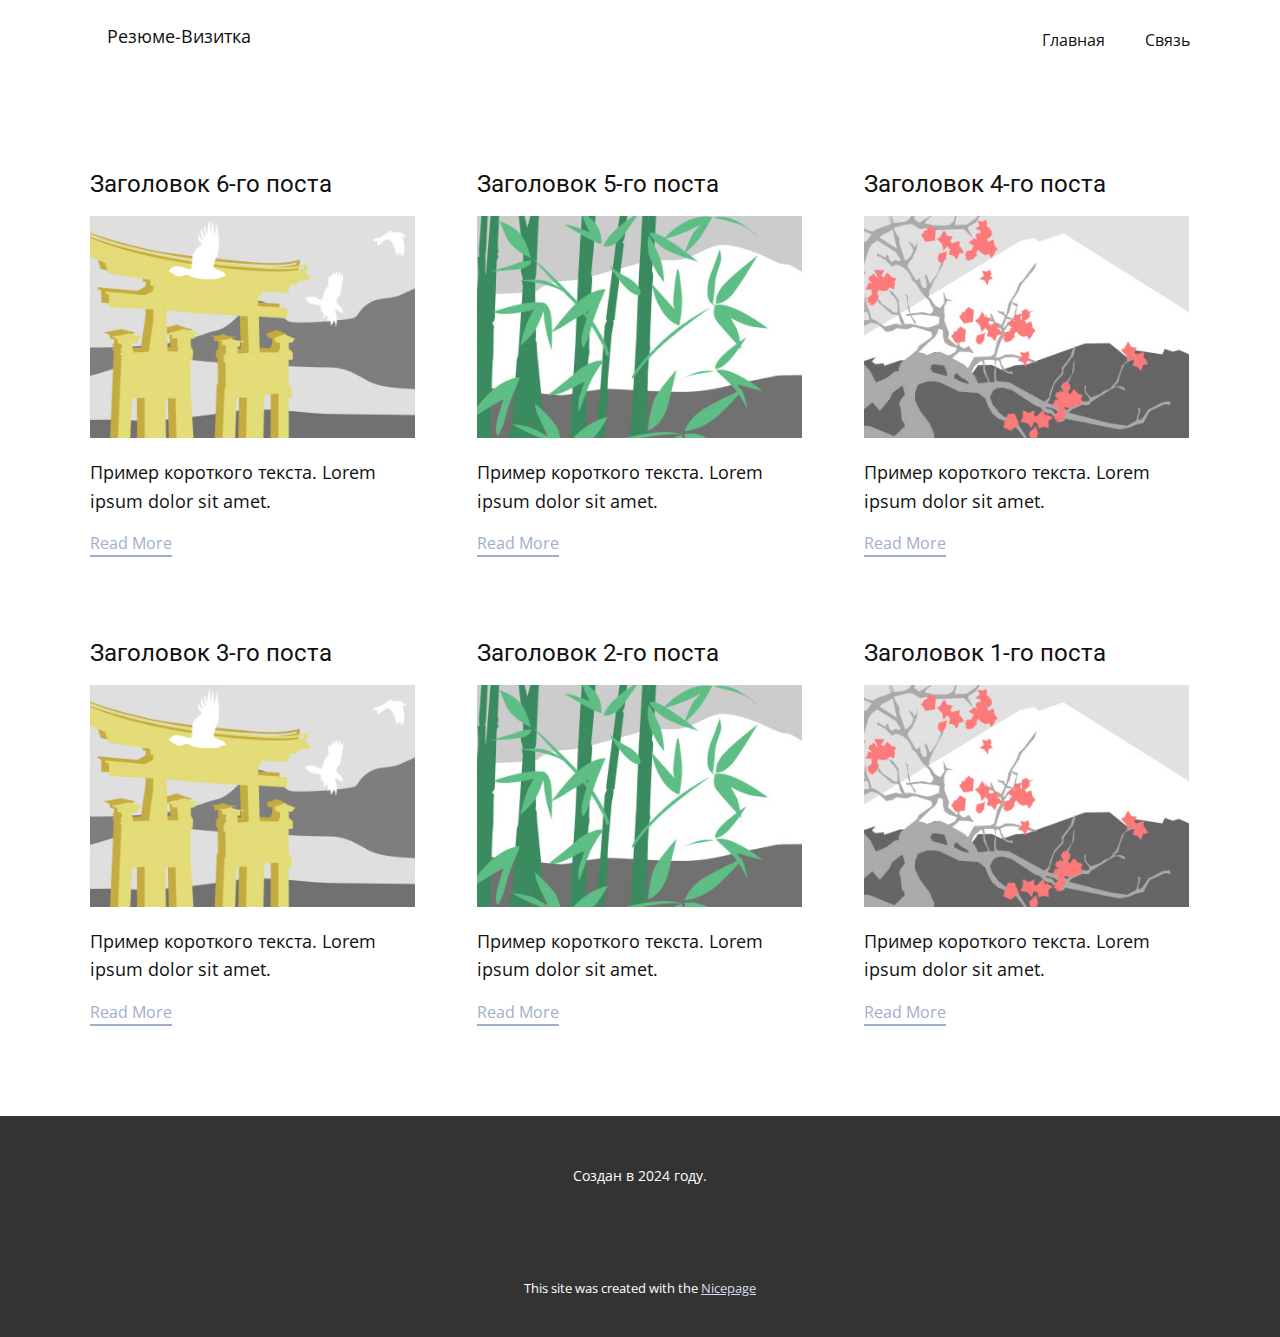
==== blog/blog.html @ 1771ec7f "Add files via upload" ====
<!DOCTYPE html>
<html style="font-size: 16px;" lang="ru"><head>
    <meta name="viewport" content="width=device-width, initial-scale=1.0">
    <meta charset="utf-8">
    <meta name="keywords" content="">
    <meta name="description" content="">
    <title>Блог</title>
    <link rel="stylesheet" href="../nicepage.css" media="screen">
<link rel="stylesheet" href="../Blog-Template.css" media="screen">
    <script class="u-script" type="text/javascript" src="../jquery.js" defer=""></script>
    <script class="u-script" type="text/javascript" src="../nicepage.js" defer=""></script>
    <meta name="generator" content="Nicepage 6.16.5, nicepage.com">
    <link id="u-theme-google-font" rel="stylesheet" href="https://fonts.googleapis.com/css?family=Roboto:100,100i,300,300i,400,400i,500,500i,700,700i,900,900i|Open+Sans:300,300i,400,400i,500,500i,600,600i,700,700i,800,800i">
    
    
    
    <script type="application/ld+json">{
		"@context": "http://schema.org",
		"@type": "Organization",
		"name": ""
}</script>
    <meta name="theme-color" content="#a0aecd">
  <meta data-intl-tel-input-cdn-path="intlTelInput/"></head>
  <body data-path-to-root="./" data-include-products="false" class="u-body u-xl-mode" data-lang="ru"><header class="u-clearfix u-header u-header" id="sec-6d44"><div class="u-clearfix u-sheet u-sheet-1">
        <nav class="u-menu u-menu-one-level u-offcanvas u-menu-1">
          <div class="menu-collapse" style="font-size: 1rem; letter-spacing: 0px;">
            <a class="u-button-style u-custom-left-right-menu-spacing u-custom-padding-bottom u-custom-top-bottom-menu-spacing u-nav-link u-text-active-palette-1-base u-text-hover-palette-2-base" href="#">
              <svg class="u-svg-link" viewBox="0 0 24 24"><use xlink:href="#menu-hamburger"></use></svg>
              <svg class="u-svg-content" version="1.1" id="menu-hamburger" viewBox="0 0 16 16" x="0px" y="0px" xmlns:xlink="http://www.w3.org/1999/xlink" xmlns="http://www.w3.org/2000/svg"><g><rect y="1" width="16" height="2"></rect><rect y="7" width="16" height="2"></rect><rect y="13" width="16" height="2"></rect>
</g></svg>
            </a>
          </div>
          <div class="u-custom-menu u-nav-container">
            <ul class="u-nav u-unstyled u-nav-1"><li class="u-nav-item"><a class="u-button-style u-nav-link u-text-active-palette-1-base u-text-hover-palette-2-base" href="../#sec-2593" style="padding: 10px 20px;">Главная</a>
</li><li class="u-nav-item"><a class="u-button-style u-nav-link u-text-active-palette-1-base u-text-hover-palette-2-base" href="../#carousel_44ba" style="padding: 10px 20px;">Связь</a>
</li></ul>
          </div>
          <div class="u-custom-menu u-nav-container-collapse">
            <div class="u-black u-container-style u-inner-container-layout u-opacity u-opacity-95 u-sidenav">
              <div class="u-inner-container-layout u-sidenav-overflow">
                <div class="u-menu-close"></div>
                <ul class="u-align-center u-nav u-popupmenu-items u-unstyled u-nav-2"><li class="u-nav-item"><a class="u-button-style u-nav-link" href="../#sec-2593">Главная</a>
</li><li class="u-nav-item"><a class="u-button-style u-nav-link" href="../#carousel_44ba">Связь</a>
</li></ul>
              </div>
            </div>
            <div class="u-black u-menu-overlay u-opacity u-opacity-70"></div>
          </div>
        </nav>
        <p class="u-text u-text-default u-text-1">Резюме-Визитка</p>
      </div></header>
    <section class="u-clearfix u-section-1" id="sec-750b">
      <div class="u-clearfix u-sheet u-valign-middle u-sheet-1"><!--blog--><!--blog_options_json--><!--{"type":"Recent","source":"","tags":"","count":""}--><!--/blog_options_json-->
        <div class="u-blog u-expanded-width u-repeater u-repeater-1"><!--blog_post-->
          <div class="u-blog-post u-container-style u-repeater-item u-white u-repeater-item-1">
            <div class="u-container-layout u-similar-container u-valign-top u-container-layout-1"><!--blog_post_header-->
              <h4 class="u-blog-control u-text u-text-1">
                <a class="u-post-header-link" href="../blog/пост-5.html">Заголовок 6-го поста</a>
              </h4><!--/blog_post_header--><!--blog_post_image-->
              <a class="u-post-header-link" href="../blog/пост-5.html"><img alt="" class="u-blog-control u-expanded-width u-image u-image-default u-image-1" src="../images/8ad73f3c.jpeg"></a><!--/blog_post_image--><!--blog_post_content-->
              <div class="u-blog-control u-post-content u-text u-text-2 fr-view">Пример короткого текста. Lorem ipsum dolor sit amet.</div><!--/blog_post_content--><!--blog_post_readmore-->
              <a href="../blog/пост-5.html" class="u-blog-control u-border-2 u-border-palette-1-base u-btn u-btn-rectangle u-button-style u-none u-btn-1"><!--blog_post_readmore_content--><!--options_json--><!--{"content":"Read More","defaultValue":"Читать дальше"}--><!--/options_json-->Read More<!--/blog_post_readmore_content--></a><!--/blog_post_readmore-->
            </div>
          </div><div class="u-blog-post u-container-style u-repeater-item u-video-cover u-white">
            <div class="u-container-layout u-similar-container u-valign-top u-container-layout-2"><!--blog_post_header-->
              <h4 class="u-blog-control u-text u-text-3">
                <a class="u-post-header-link" href="../blog/пост-4.html">Заголовок 5-го поста</a>
              </h4><!--/blog_post_header--><!--blog_post_image-->
              <a class="u-post-header-link" href="../blog/пост-4.html"><img alt="" class="u-blog-control u-expanded-width u-image u-image-default u-image-2" src="../images/68f64b9d.jpeg"></a><!--/blog_post_image--><!--blog_post_content-->
              <div class="u-blog-control u-post-content u-text u-text-4 fr-view">Пример короткого текста. Lorem ipsum dolor sit amet.</div><!--/blog_post_content--><!--blog_post_readmore-->
              <a href="../blog/пост-4.html" class="u-blog-control u-border-2 u-border-palette-1-base u-btn u-btn-rectangle u-button-style u-none u-btn-2"><!--blog_post_readmore_content--><!--options_json--><!--{"content":"Read More","defaultValue":"Читать дальше"}--><!--/options_json-->Read More<!--/blog_post_readmore_content--></a><!--/blog_post_readmore-->
            </div>
          </div><div class="u-blog-post u-container-style u-repeater-item u-video-cover u-white">
            <div class="u-container-layout u-similar-container u-valign-top u-container-layout-3"><!--blog_post_header-->
              <h4 class="u-blog-control u-text u-text-5">
                <a class="u-post-header-link" href="../blog/пост-3.html">Заголовок 4-го поста</a>
              </h4><!--/blog_post_header--><!--blog_post_image-->
              <a class="u-post-header-link" href="../blog/пост-3.html"><img alt="" class="u-blog-control u-expanded-width u-image u-image-default u-image-3" src="../images/0fd3416c.jpeg"></a><!--/blog_post_image--><!--blog_post_content-->
              <div class="u-blog-control u-post-content u-text u-text-6 fr-view">Пример короткого текста. Lorem ipsum dolor sit amet.</div><!--/blog_post_content--><!--blog_post_readmore-->
              <a href="../blog/пост-3.html" class="u-blog-control u-border-2 u-border-palette-1-base u-btn u-btn-rectangle u-button-style u-none u-btn-3"><!--blog_post_readmore_content--><!--options_json--><!--{"content":"Read More","defaultValue":"Читать дальше"}--><!--/options_json-->Read More<!--/blog_post_readmore_content--></a><!--/blog_post_readmore-->
            </div>
          </div><div class="u-blog-post u-container-style u-repeater-item u-white u-repeater-item-1">
            <div class="u-container-layout u-similar-container u-valign-top u-container-layout-1"><!--blog_post_header-->
              <h4 class="u-blog-control u-text u-text-1">
                <a class="u-post-header-link" href="../blog/пост-2.html">Заголовок 3-го поста</a>
              </h4><!--/blog_post_header--><!--blog_post_image-->
              <a class="u-post-header-link" href="../blog/пост-2.html"><img alt="" class="u-blog-control u-expanded-width u-image u-image-default u-image-1" src="../images/8ad73f3c.jpeg"></a><!--/blog_post_image--><!--blog_post_content-->
              <div class="u-blog-control u-post-content u-text u-text-2 fr-view">Пример короткого текста. Lorem ipsum dolor sit amet.</div><!--/blog_post_content--><!--blog_post_readmore-->
              <a href="../blog/пост-2.html" class="u-blog-control u-border-2 u-border-palette-1-base u-btn u-btn-rectangle u-button-style u-none u-btn-1"><!--blog_post_readmore_content--><!--options_json--><!--{"content":"Read More","defaultValue":"Читать дальше"}--><!--/options_json-->Read More<!--/blog_post_readmore_content--></a><!--/blog_post_readmore-->
            </div>
          </div><div class="u-blog-post u-container-style u-repeater-item u-video-cover u-white">
            <div class="u-container-layout u-similar-container u-valign-top u-container-layout-2"><!--blog_post_header-->
              <h4 class="u-blog-control u-text u-text-3">
                <a class="u-post-header-link" href="../blog/пост-1.html">Заголовок 2-го поста</a>
              </h4><!--/blog_post_header--><!--blog_post_image-->
              <a class="u-post-header-link" href="../blog/пост-1.html"><img alt="" class="u-blog-control u-expanded-width u-image u-image-default u-image-2" src="../images/68f64b9d.jpeg"></a><!--/blog_post_image--><!--blog_post_content-->
              <div class="u-blog-control u-post-content u-text u-text-4 fr-view">Пример короткого текста. Lorem ipsum dolor sit amet.</div><!--/blog_post_content--><!--blog_post_readmore-->
              <a href="../blog/пост-1.html" class="u-blog-control u-border-2 u-border-palette-1-base u-btn u-btn-rectangle u-button-style u-none u-btn-2"><!--blog_post_readmore_content--><!--options_json--><!--{"content":"Read More","defaultValue":"Читать дальше"}--><!--/options_json-->Read More<!--/blog_post_readmore_content--></a><!--/blog_post_readmore-->
            </div>
          </div><div class="u-blog-post u-container-style u-repeater-item u-video-cover u-white">
            <div class="u-container-layout u-similar-container u-valign-top u-container-layout-3"><!--blog_post_header-->
              <h4 class="u-blog-control u-text u-text-5">
                <a class="u-post-header-link" href="../blog/пост.html">Заголовок 1-го поста</a>
              </h4><!--/blog_post_header--><!--blog_post_image-->
              <a class="u-post-header-link" href="../blog/пост.html"><img alt="" class="u-blog-control u-expanded-width u-image u-image-default u-image-3" src="../images/0fd3416c.jpeg"></a><!--/blog_post_image--><!--blog_post_content-->
              <div class="u-blog-control u-post-content u-text u-text-6 fr-view">Пример короткого текста. Lorem ipsum dolor sit amet.</div><!--/blog_post_content--><!--blog_post_readmore-->
              <a href="../blog/пост.html" class="u-blog-control u-border-2 u-border-palette-1-base u-btn u-btn-rectangle u-button-style u-none u-btn-3"><!--blog_post_readmore_content--><!--options_json--><!--{"content":"Read More","defaultValue":"Читать дальше"}--><!--/options_json-->Read More<!--/blog_post_readmore_content--></a><!--/blog_post_readmore-->
            </div>
          </div><!--/blog_post--><!--blog_post-->
          <!--/blog_post--><!--blog_post-->
          <!--/blog_post-->
        </div><!--/blog-->
      </div>
    </section>
    
    
    
    <footer class="u-align-center u-clearfix u-container-align-center u-footer u-grey-80 u-footer" id="sec-05a8"><div class="u-clearfix u-sheet u-sheet-1">
        <p class="u-small-text u-text u-text-variant u-text-1">Создан в 2024 году. </p>
      </div></footer>
    <section class="u-backlink u-clearfix u-grey-80">
      <p class="u-text">
        <span>This site was created with the </span>
        <a class="u-link" href="https://nicepage.com/" target="_blank" rel="nofollow">
          <span>Nicepage</span>
        </a>
      </p>
    </section>
  
</body></html>
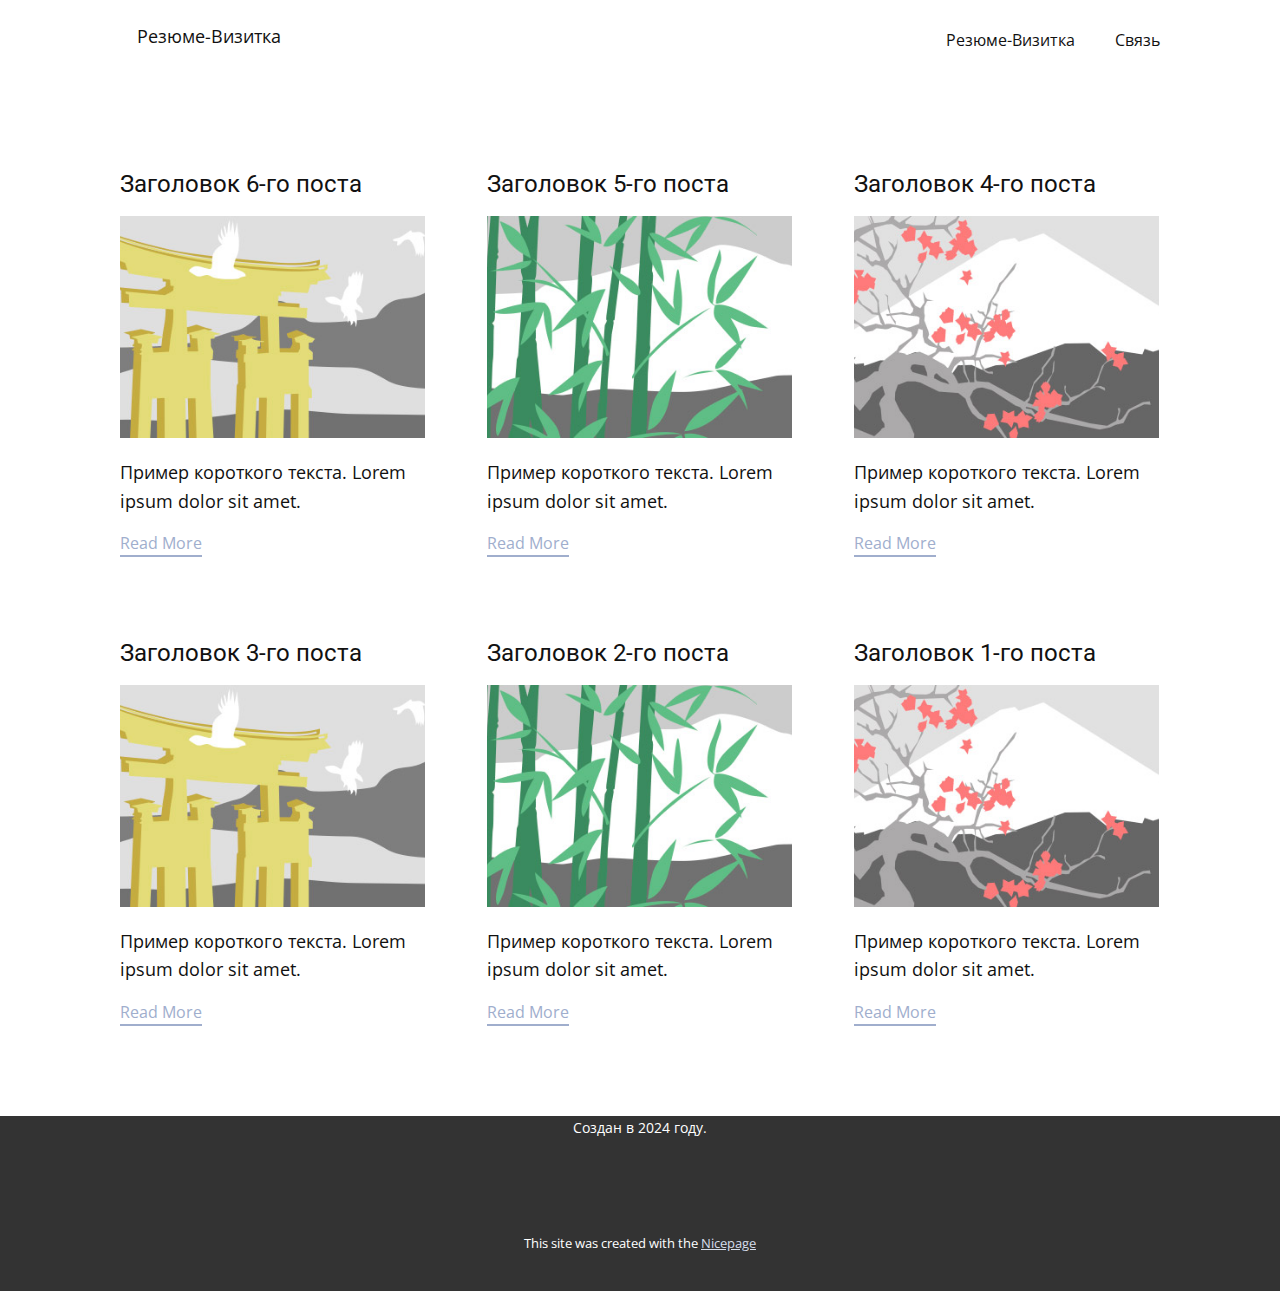
==== commit 6bebf165: "Add files via upload" ====
--- a/blog/blog.html
+++ b/blog/blog.html
@@ -17,7 +17,7 @@
     <script type="application/ld+json">{
 		"@context": "http://schema.org",
 		"@type": "Organization",
-		"name": ""
+		"name": "Site1"
 }</script>
     <meta name="theme-color" content="#a0aecd">
   <meta data-intl-tel-input-cdn-path="intlTelInput/"></head>
@@ -31,7 +31,7 @@
             </a>
           </div>
           <div class="u-custom-menu u-nav-container">
-            <ul class="u-nav u-unstyled u-nav-1"><li class="u-nav-item"><a class="u-button-style u-nav-link u-text-active-palette-1-base u-text-hover-palette-2-base" href="../#sec-2593" style="padding: 10px 20px;">Главная</a>
+            <ul class="u-nav u-unstyled u-nav-1"><li class="u-nav-item"><a class="u-button-style u-nav-link u-text-active-palette-1-base u-text-hover-palette-2-base" href="../#sec-2593" style="padding: 10px 20px;">Резюме-Визитка</a>
 </li><li class="u-nav-item"><a class="u-button-style u-nav-link u-text-active-palette-1-base u-text-hover-palette-2-base" href="../#carousel_44ba" style="padding: 10px 20px;">Связь</a>
 </li></ul>
           </div>
@@ -39,7 +39,7 @@
             <div class="u-black u-container-style u-inner-container-layout u-opacity u-opacity-95 u-sidenav">
               <div class="u-inner-container-layout u-sidenav-overflow">
                 <div class="u-menu-close"></div>
-                <ul class="u-align-center u-nav u-popupmenu-items u-unstyled u-nav-2"><li class="u-nav-item"><a class="u-button-style u-nav-link" href="../#sec-2593">Главная</a>
+                <ul class="u-align-center u-nav u-popupmenu-items u-unstyled u-nav-2"><li class="u-nav-item"><a class="u-button-style u-nav-link" href="../#sec-2593">Резюме-Визитка</a>
 </li><li class="u-nav-item"><a class="u-button-style u-nav-link" href="../#carousel_44ba">Связь</a>
 </li></ul>
               </div>
--- a/nicepage.css
+++ b/nicepage.css
@@ -42567,11 +42567,12 @@
         
         
         
-        --theme-sheet-width-xl: 1140px;
+        --theme-sheet-width-xl: 1080px;
         --theme-sheet-width-lg: 940px;
         --theme-sheet-width-md: 720px;
         --theme-sheet-width-sm: 540px;
         --theme-sheet-width-xs: 340px;
+        --theme-sheet-width-xxl: 1920px;
         
         
         
@@ -43081,6 +43082,7 @@
 
 .u-header .u-nav-1 {
   font-size: 1rem;
+  letter-spacing: normal;
 }
 
 .u-header .u-nav-2 {
@@ -43090,17 +43092,14 @@
 .u-header .u-text-1 {
   margin: -36px auto 29px 37px;
 }
+@media (max-width: 1399px) {
+  .u-header .u-text-1 {
+    margin-top: -36px;
+  }
+}
 @media (max-width: 1199px) {
   .u-header .u-menu-1 {
     width: auto;
-  }
-
-  .u-header .u-nav-1 {
-    letter-spacing: normal;
-  }
-
-  .u-header .u-text-1 {
-    margin-top: -36px;
   }
 }
 
@@ -43111,13 +43110,14 @@
 }
 
 .u-footer .u-sheet-1 {
-  min-height: 120px;
+  min-height: 75px;
 }
 
 .u-footer .u-text-1 {
   width: 417px;
-  margin: 49px auto;
-}
+  margin: 1px auto 51px;
+}
+
 @media (max-width: 1199px) {
   .u-footer .u-sheet-1 {
     min-height: 99px;
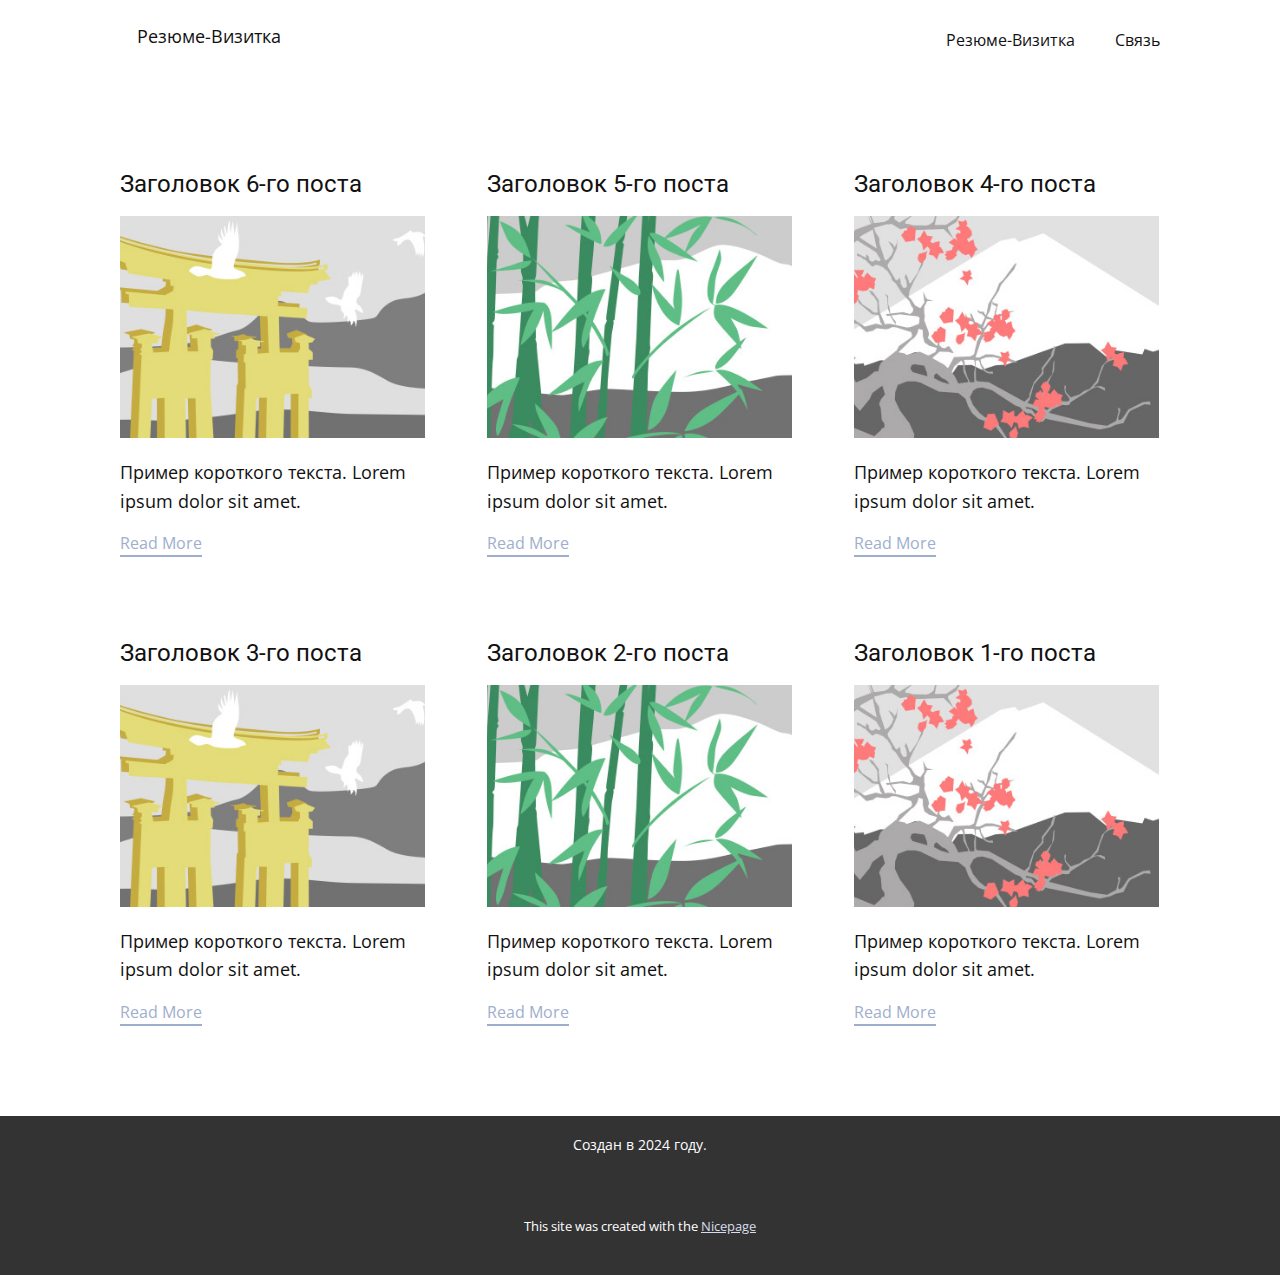
==== commit aed2983e: "Add files via upload" ====
--- a/blog/blog.html
+++ b/blog/blog.html
@@ -115,7 +115,7 @@
     
     
     
-    <footer class="u-align-center u-clearfix u-container-align-center u-footer u-grey-80 u-footer" id="sec-05a8"><div class="u-clearfix u-sheet u-sheet-1">
+    <footer class="u-align-center u-clearfix u-container-align-center u-footer u-grey-80 u-footer" id="sec-05a8"><div class="u-clearfix u-sheet u-valign-middle-lg u-valign-middle-md u-valign-middle-sm u-valign-middle-xl u-valign-middle-xs u-sheet-1">
         <p class="u-small-text u-text u-text-variant u-text-1">Создан в 2024 году. </p>
       </div></footer>
     <section class="u-backlink u-clearfix u-grey-80">
--- a/nicepage.css
+++ b/nicepage.css
@@ -43117,7 +43117,16 @@
   width: 417px;
   margin: 1px auto 51px;
 }
+@media (max-width: 1399px) {
+  .u-footer .u-sheet-1 {
+    min-height: 57px;
+  }
 
+  .u-footer .u-text-1 {
+    margin-top: 18px;
+    margin-bottom: 18px;
+  }
+}
 @media (max-width: 1199px) {
   .u-footer .u-sheet-1 {
     min-height: 99px;
@@ -43135,11 +43144,12 @@
 }
 @media (max-width: 575px) {
   .u-footer .u-sheet-1 {
-    min-height: 36px;
+    min-height: 50px;
   }
 
   .u-footer .u-text-1 {
-    width: 340px;
+    width: auto;
+    margin: 1px 0 27px;
   }
 }
 
--- a/Blog-Template.css
+++ b/Blog-Template.css
@@ -1,12 +1,12 @@
 .u-section-1 .u-sheet-1 {
-  min-height: 561px;
+  min-height: 484px;
 }
 
 .u-section-1 .u-repeater-1 {
   margin-top: 60px;
   margin-bottom: 60px;
-  min-height: 441px;
-  grid-template-columns: calc(33.3333% - 15px) calc(33.3333% - 15px) calc(33.3333% - 15px);
+  min-height: 364px;
+  grid-template-columns: repeat(3, calc(33.333333333333336% - 15px));
   height: auto;
   grid-gap: 22px;
 }
@@ -96,6 +96,17 @@
   padding: 0;
 }
 
+@media (max-width: 1399px) {
+  .u-section-1 .u-sheet-1 {
+    min-height: 561px;
+  }
+
+  .u-section-1 .u-repeater-1 {
+    min-height: 441px;
+    grid-template-columns: calc(33.3333% - 15px) calc(33.3333% - 15px) calc(33.3333% - 15px);
+  }
+}
+
 @media (max-width: 1199px) {
   .u-section-1 .u-sheet-1 {
     min-height: 484px;
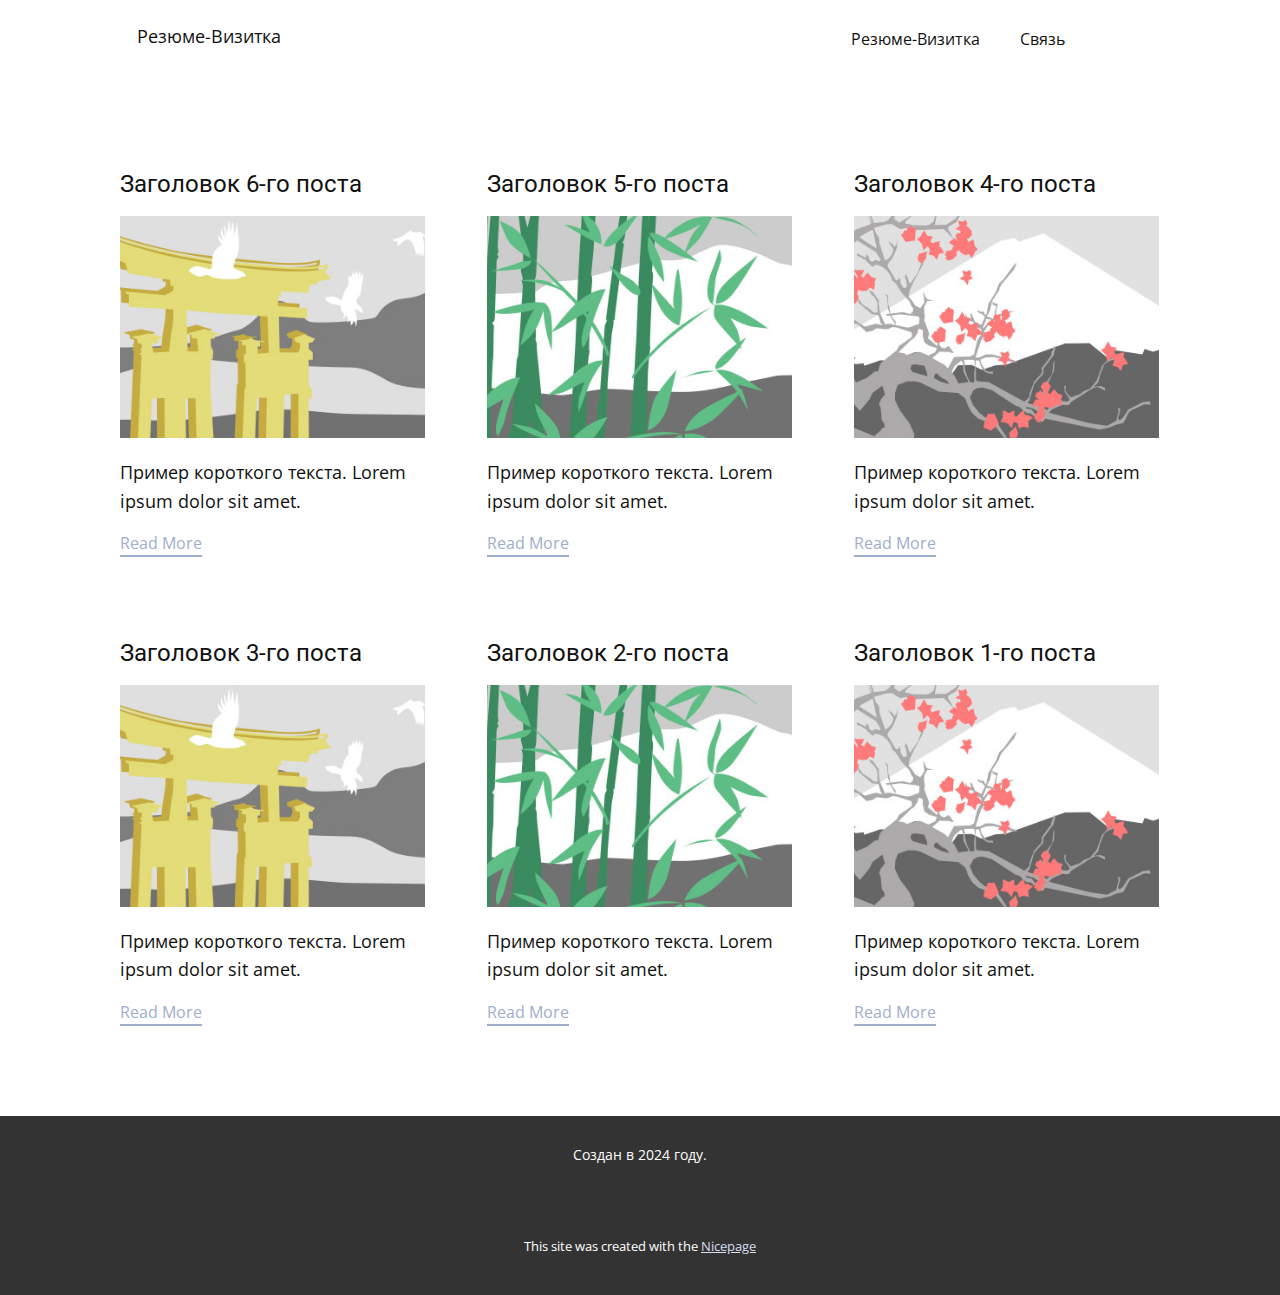
==== commit cf904b26: "Add files via upload" ====
--- a/blog/blog.html
+++ b/blog/blog.html
@@ -115,7 +115,7 @@
     
     
     
-    <footer class="u-align-center u-clearfix u-container-align-center u-footer u-grey-80 u-footer" id="sec-05a8"><div class="u-clearfix u-sheet u-valign-middle-lg u-valign-middle-md u-valign-middle-sm u-valign-middle-xl u-valign-middle-xs u-sheet-1">
+    <footer class="u-align-center u-clearfix u-footer u-grey-80 u-footer" id="sec-05a8"><div class="u-clearfix u-sheet u-valign-middle u-sheet-1">
         <p class="u-small-text u-text u-text-variant u-text-1">Создан в 2024 году. </p>
       </div></footer>
     <section class="u-backlink u-clearfix u-grey-80">
--- a/nicepage.css
+++ b/nicepage.css
@@ -42596,6 +42596,7 @@
         
         
         
+        
         }
 
         /** common-rules **/
@@ -42738,6 +42739,10 @@
         margin-top: 20px;
         margin-bottom: 20px;
         line-height: 1.6;
+        }
+        .u-body
+        {
+        background-attachment: fixed;
         }
         .u-input
         {
@@ -43077,7 +43082,7 @@
 }
 
 .u-header .u-menu-1 {
-  margin: 22px 0 0 auto;
+  margin: 21px 95px 0 auto;
 }
 
 .u-header .u-nav-1 {
@@ -43090,11 +43095,15 @@
 }
 
 .u-header .u-text-1 {
-  margin: -36px auto 29px 37px;
+  margin: -35px auto 29px 37px;
 }
 @media (max-width: 1399px) {
+  .u-header .u-menu-1 {
+    margin-right: 95px;
+  }
+
   .u-header .u-text-1 {
-    margin-top: -36px;
+    margin-top: -35px;
   }
 }
 @media (max-width: 1199px) {
@@ -43104,27 +43113,33 @@
 }
 
 
-
+@media (max-width: 575px) {
+  .u-header .u-text-1 {
+    width: auto;
+    margin-top: -29px;
+    margin-left: 0;
+  }
+}
  .u-footer {
   background-image: none;
 }
 
 .u-footer .u-sheet-1 {
-  min-height: 75px;
+  min-height: 81px;
 }
 
 .u-footer .u-text-1 {
   width: 417px;
-  margin: 1px auto 51px;
+  margin: 30px auto;
 }
 @media (max-width: 1399px) {
   .u-footer .u-sheet-1 {
-    min-height: 57px;
+    min-height: 78px;
   }
 
   .u-footer .u-text-1 {
-    margin-top: 18px;
-    margin-bottom: 18px;
+    margin-top: 28px;
+    margin-bottom: 28px;
   }
 }
 @media (max-width: 1199px) {
@@ -43134,7 +43149,12 @@
 }
 @media (max-width: 991px) {
   .u-footer .u-sheet-1 {
-    min-height: 76px;
+    min-height: 82px;
+  }
+
+  .u-footer .u-text-1 {
+    margin-top: 30px;
+    margin-bottom: 30px;
   }
 }
 @media (max-width: 767px) {
@@ -43144,12 +43164,12 @@
 }
 @media (max-width: 575px) {
   .u-footer .u-sheet-1 {
-    min-height: 50px;
+    min-height: 66px;
   }
 
   .u-footer .u-text-1 {
     width: auto;
-    margin: 1px 0 27px;
+    margin: 22px 0;
   }
 }
 
--- a/Blog-Template.css
+++ b/Blog-Template.css
@@ -1,12 +1,12 @@
 .u-section-1 .u-sheet-1 {
-  min-height: 484px;
+  min-height: 561px;
 }
 
 .u-section-1 .u-repeater-1 {
   margin-top: 60px;
   margin-bottom: 60px;
-  min-height: 364px;
-  grid-template-columns: repeat(3, calc(33.333333333333336% - 15px));
+  min-height: 441px;
+  grid-template-columns: calc(33.3333% - 15px) calc(33.3333% - 15px) calc(33.3333% - 15px);
   height: auto;
   grid-gap: 22px;
 }
@@ -96,17 +96,6 @@
   padding: 0;
 }
 
-@media (max-width: 1399px) {
-  .u-section-1 .u-sheet-1 {
-    min-height: 561px;
-  }
-
-  .u-section-1 .u-repeater-1 {
-    min-height: 441px;
-    grid-template-columns: calc(33.3333% - 15px) calc(33.3333% - 15px) calc(33.3333% - 15px);
-  }
-}
-
 @media (max-width: 1199px) {
   .u-section-1 .u-sheet-1 {
     min-height: 484px;
